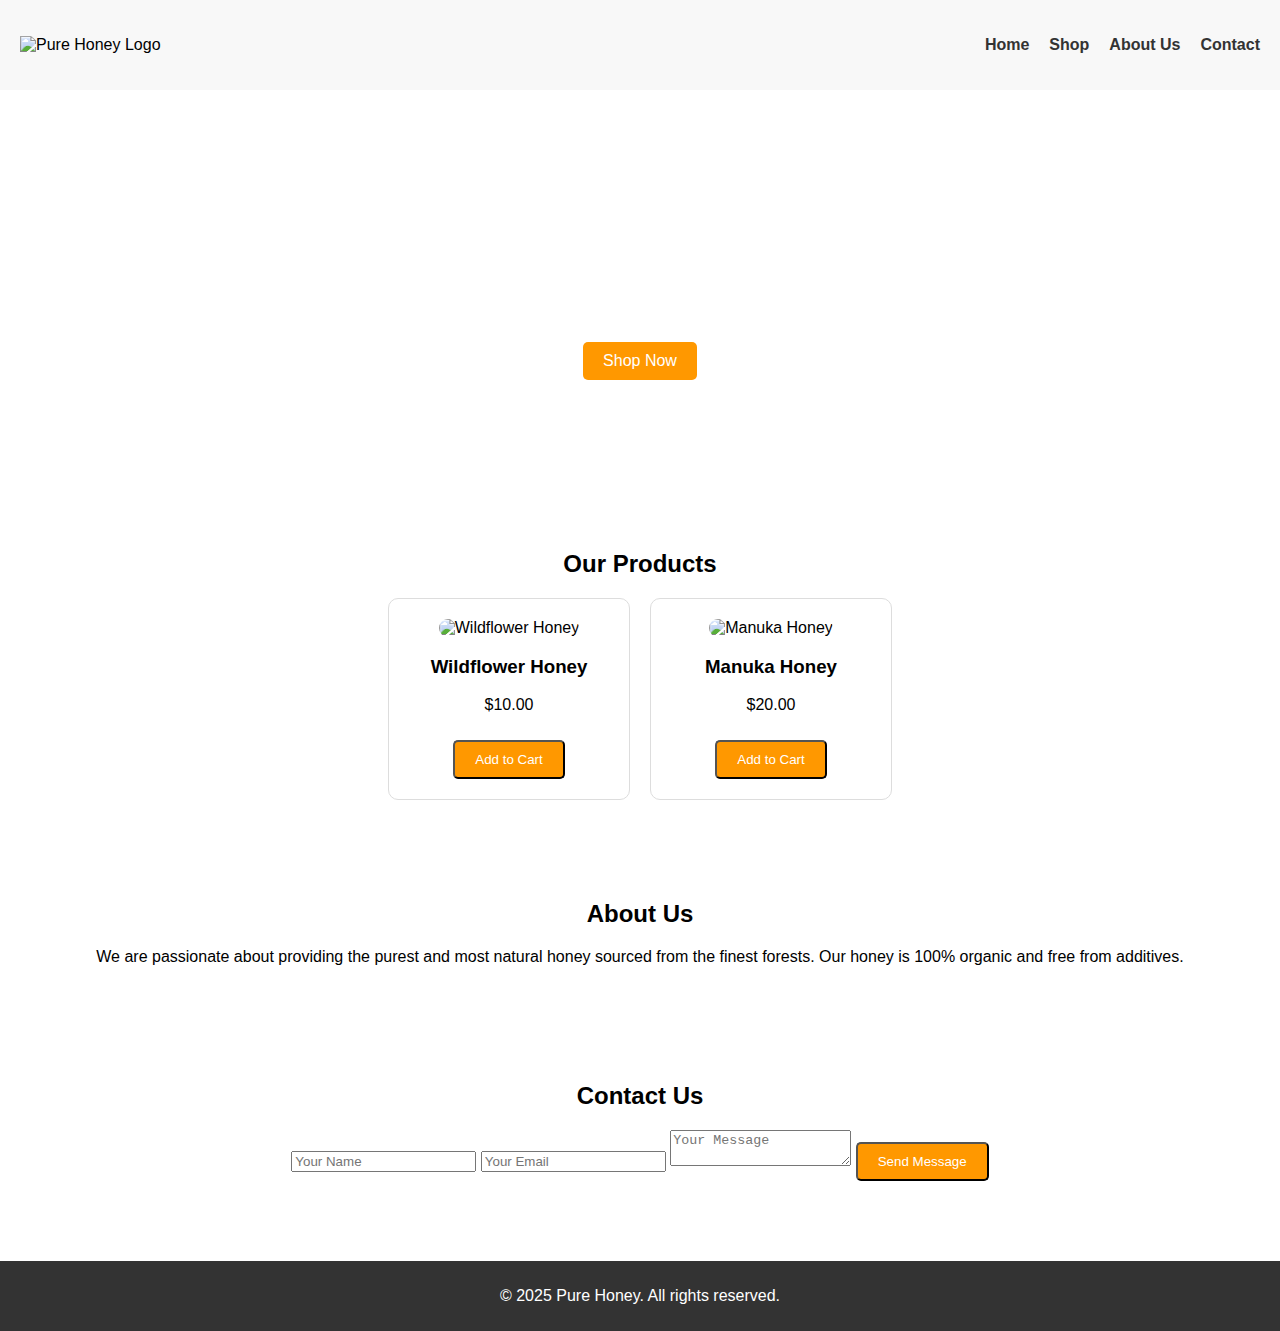
==== mahiya.html @ 9df2a0ea "Add files via upload" ====
<!DOCTYPE html>
<html lang="en">
<head>
  <meta charset="UTF-8">
  <meta name="viewport" content="width=device-width, initial-scale=1.0">
  <title>Pure Honey - Nature's Sweetest Gift</title>
  <link rel="stylesheet" href="mahiyastyle.css">

</head>
<body>
 
  <header>
    <div class="logo">
      <img src="images/logo.png" alt="Pure Honey Logo">
    </div>
    <nav>
      <ul>
        <li><a href="#home">Home</a></li>
        <li><a href="#shop">Shop</a></li>
        <li><a href="#about">About Us</a></li>
        <li><a href="#contact">Contact</a></li>
      </ul>
    </nav>
  </header>

  <!-- Hero Section -->
  <section id="home" class="hero">
    <div class="hero-content">
      <h1>Pure Organic Honey</h1>
      <p>Nature's Sweetest Gift</p>
      <a href="#shop" class="btn">Shop Now</a>
    </div>
  </section>

  <!-- Shop Section -->
  <section id="shop" class="shop">
    <h2>Our Products</h2>
    <div class="products">
      <div class="product">
        <img src="images/honey1.jpg" alt="Wildflower Honey">
        <h3>Wildflower Honey</h3>
        <p>$10.00</p>
        <button class="btn">Add to Cart</button>
      </div>
      <div class="product">
        <img src="images/honey2.jpg" alt="Manuka Honey">
        <h3>Manuka Honey</h3>
        <p>$20.00</p>
        <button class="btn">Add to Cart</button>
      </div>
    </div>
  </section>

  <!-- About Us Section -->
  <section id="about" class="about">
    <h2>About Us</h2>
    <p>We are passionate about providing the purest and most natural honey sourced from the finest forests. Our honey is 100% organic and free from additives.</p>
  </section>

  <!-- Contact Section -->
  <section id="contact" class="contact">
    <h2>Contact Us</h2>
    <form>
      <input type="text" placeholder="Your Name" required>
      <input type="email" placeholder="Your Email" required>
      <textarea placeholder="Your Message" required></textarea>
      <button type="submit" class="btn">Send Message</button>
    </form>
  </section>

  <!-- Footer -->
  <footer>
    <p>&copy; 2025 Pure Honey. All rights reserved.</p>
  </footer>

  <script src="mahiyascript.js"></script>
</body>
</html>
---- mahiyastyle.css ----
/* General Styles */
body {
    font-family: Arial, sans-serif;
    margin: 0;
    padding: 0;
    box-sizing: border-box;
  }
  
  header {
    display: flex;
    justify-content: space-between;
    align-items: center;
    padding: 20px;
    background: #f8f8f8;
  }
  
  header .logo img {
    height: 50px;
  }
  
  nav ul {
    list-style: none;
    display: flex;
    gap: 20px;
  }
  
  nav ul li a {
    text-decoration: none;
    color: #333;
    font-weight: bold;
  }
  
  .hero {
    background: url('images/honey1.jpg') no-repeat center center/cover;
    height: 400px;
    display: flex;
    justify-content: center;
    align-items: center;
    color: white;
    text-align: center;
  }
  
  .hero-content h1 {
    font-size: 3rem;
    margin: 0;
  }
  
  .hero-content p {
    font-size: 1.5rem;
  }
  
  .btn {
    background: #ff9800;
    color: white;
    padding: 10px 20px;
    text-decoration: none;
    border-radius: 5px;
    display: inline-block;
    margin-top: 10px;
  }
  
  .shop, .about, .contact {
    padding: 40px 20px;
    text-align: center;
  }
  
  .products {
    display: flex;
    justify-content: center;
    gap: 20px;
    flex-wrap: wrap;
  }
  
  .product {
    border: 1px solid #ddd;
    padding: 20px;
    border-radius: 10px;
    width: 200px;
  }
  
  .product img {
    width: 100%;
    border-radius: 10px;
  }
  
  footer {
    background: #333;
    color: white;
    text-align: center;
    padding: 10px;
    margin-top: 40px;
  }
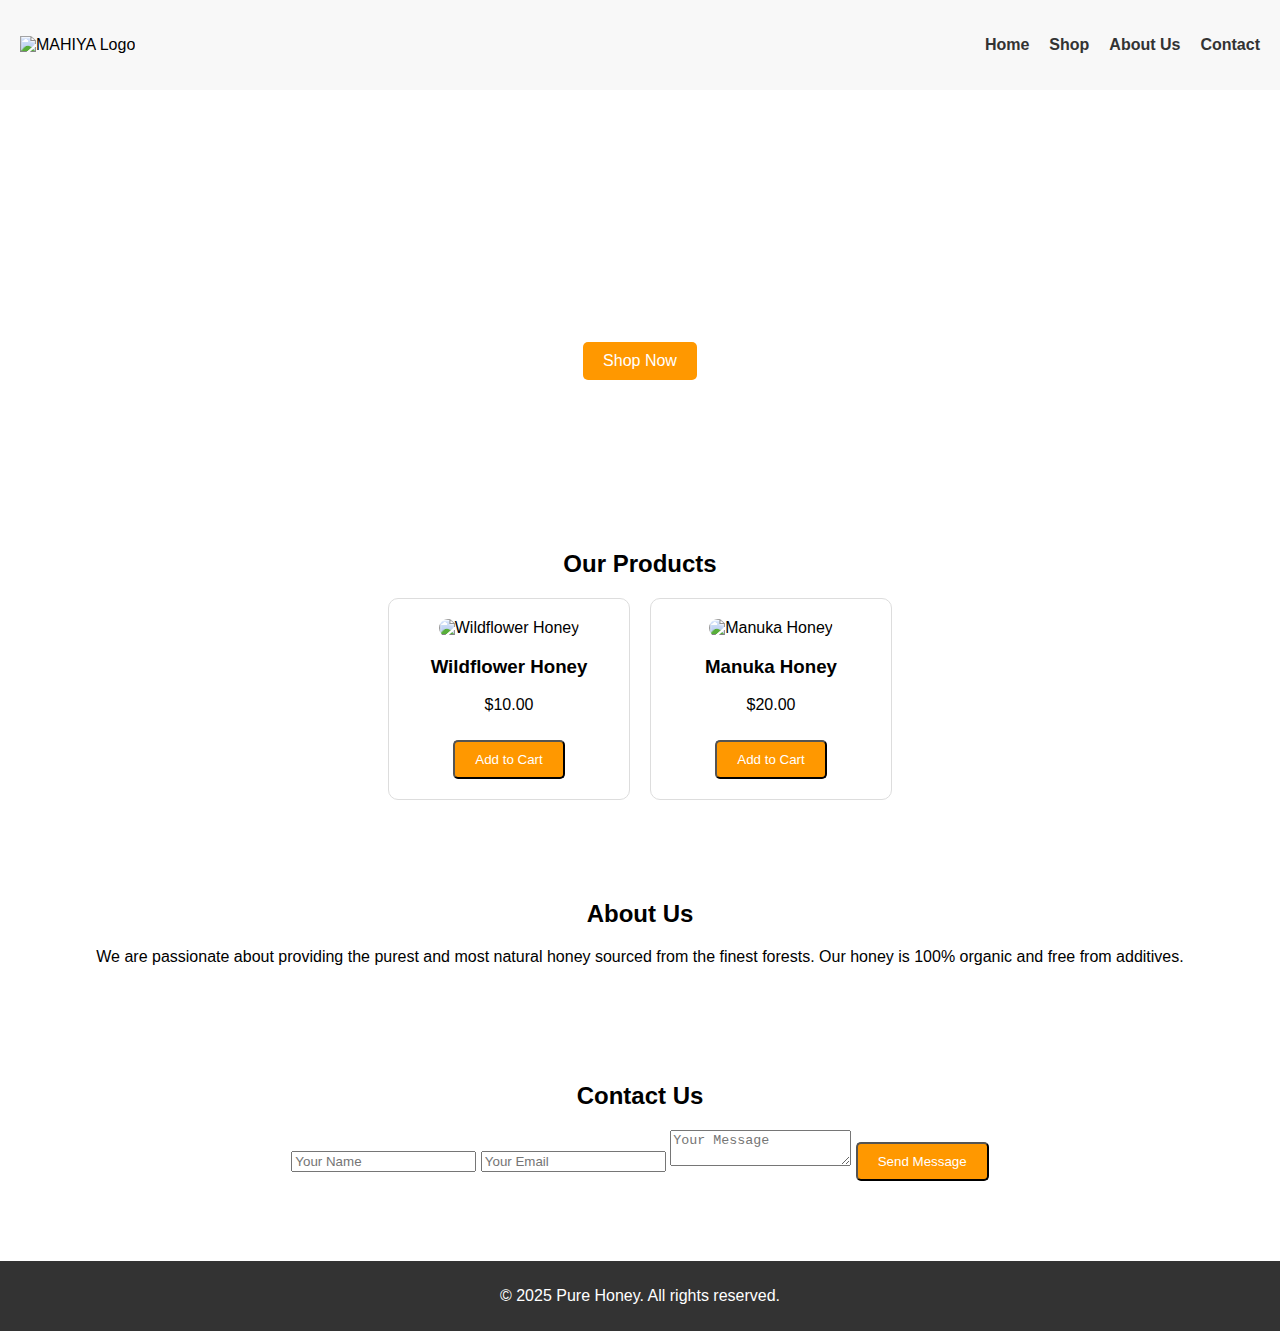
==== commit 525e7efa: "Update mahiya.html" ====
--- a/mahiya.html
+++ b/mahiya.html
@@ -11,7 +11,7 @@
  
   <header>
     <div class="logo">
-      <img src="images/logo.png" alt="Pure Honey Logo">
+      <img src="images/logo.png" alt="MAHIYA Logo">
     </div>
     <nav>
       <ul>
@@ -75,4 +75,4 @@
 
   <script src="mahiyascript.js"></script>
 </body>
-</html>+</html>
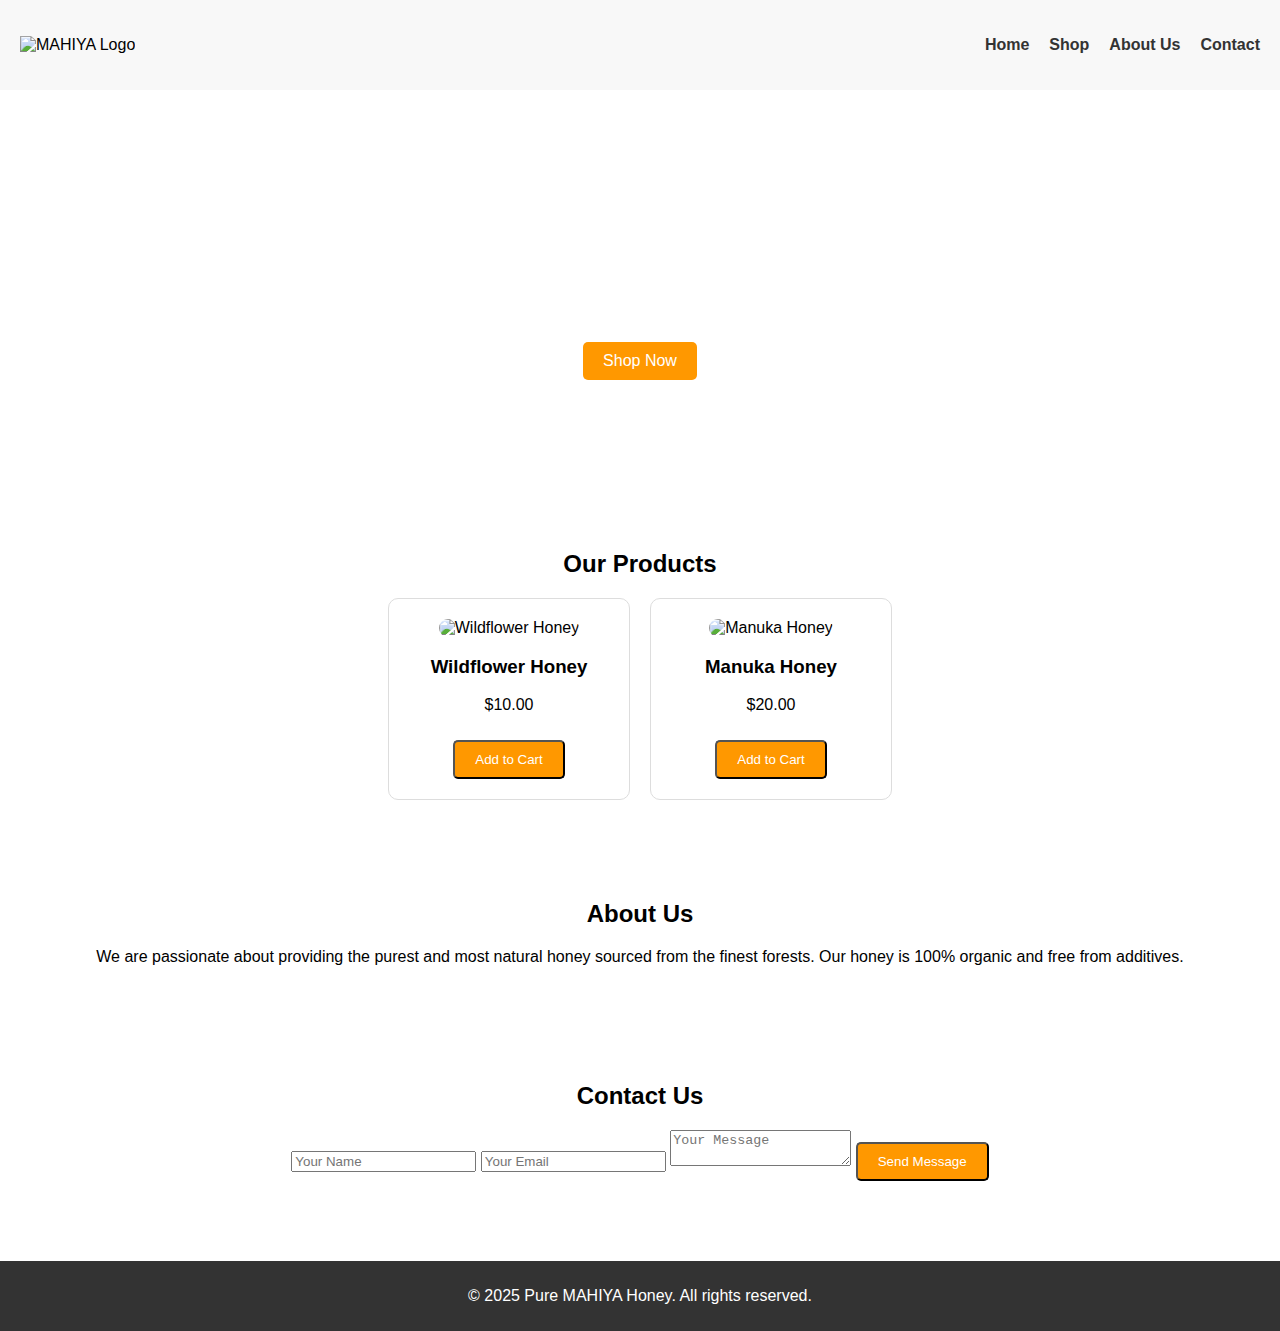
==== commit 158fe07b: "Update mahiya.html" ====
--- a/mahiya.html
+++ b/mahiya.html
@@ -70,7 +70,7 @@
 
   <!-- Footer -->
   <footer>
-    <p>&copy; 2025 Pure Honey. All rights reserved.</p>
+    <p>&copy; 2025 Pure MAHIYA Honey. All rights reserved.</p>
   </footer>
 
   <script src="mahiyascript.js"></script>
